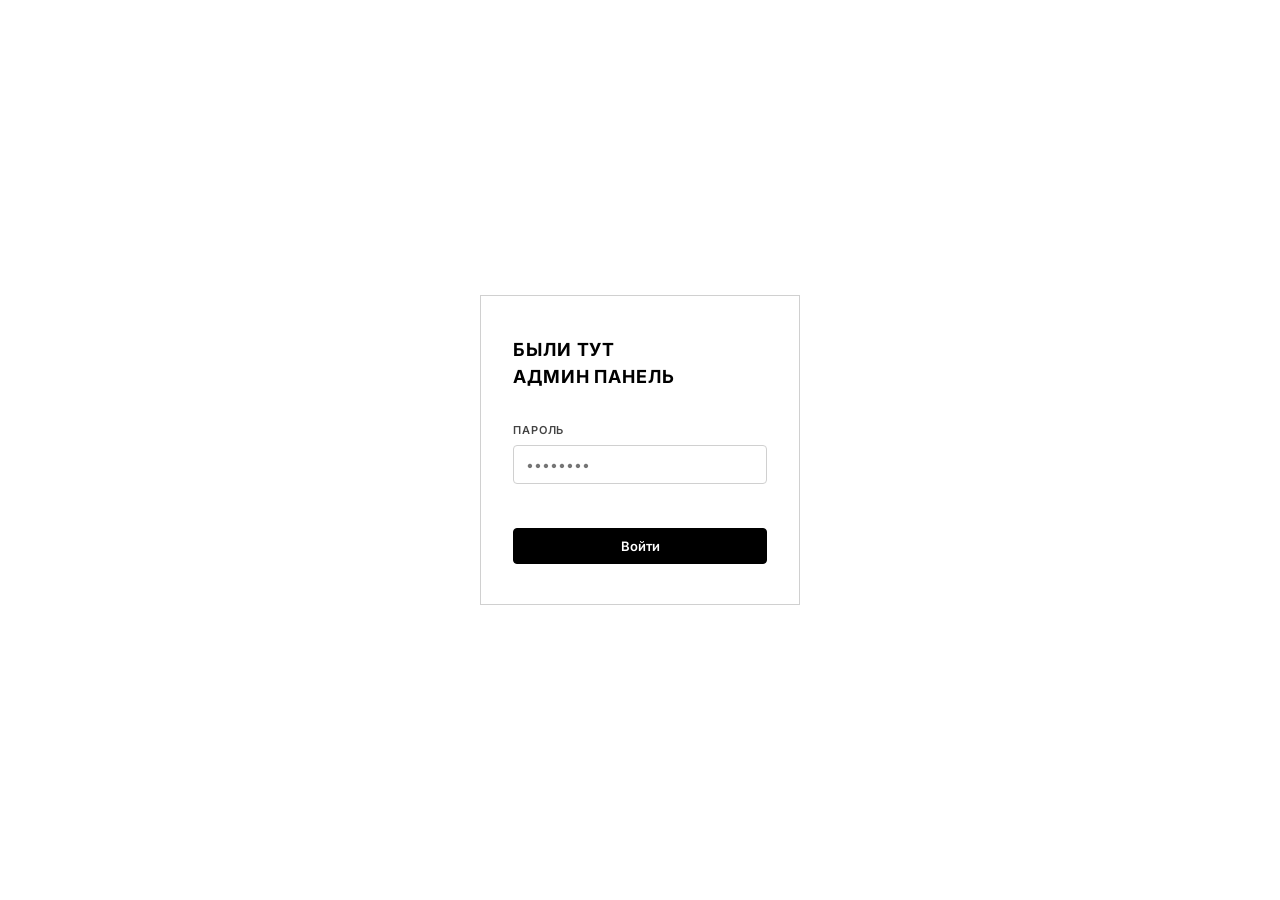
==== admin.html @ 6117953b "Add files via upload" ====
<!DOCTYPE html>
<html lang="ru">
<head>
  <meta charset="UTF-8" />
  <meta name="viewport" content="width=device-width, initial-scale=1.0" />
  <title>Админ — Были Тут</title>
  <meta name="robots" content="noindex, nofollow" />
  <link rel="icon" type="image/svg+xml" href="images/logo.svg" />
  <link rel="stylesheet" href="admin.css" />
  <link href="https://fonts.googleapis.com/css2?family=Inter:wght@400;600;700&display=swap" rel="stylesheet" />
</head>
<body>

<!-- ============ LOGIN ============ -->
<div class="login-screen" id="loginScreen">
  <div class="login-box">
    <h1>Были Тут<br>Админ панель</h1>
    <label for="pwdInput">Пароль</label>
    <input type="password" id="pwdInput" placeholder="••••••••" autocomplete="current-password" />
    <div class="login-error" id="loginError"></div>
    <button class="btn btn--full" onclick="doLogin()">Войти</button>
  </div>
</div>

<!-- ============ ADMIN APP ============ -->
<div class="admin-wrap" id="adminApp" style="display:none">

  <!-- SIDEBAR -->
  <aside class="sidebar" id="sidebar">
    <div class="sidebar__logo">
      <div class="sidebar__logo-title">Были Тут</div>
      <div class="sidebar__logo-sub">Панель управления</div>
    </div>
    <nav class="sidebar__nav">
      <div class="sidebar__item sidebar__item--active" data-section="dishes" onclick="showSection('dishes', this)">
        <span class="ico">🍽</span> Блюда
      </div>
      <div class="sidebar__item" data-section="categories" onclick="showSection('categories', this)">
        <span class="ico">📂</span> Категории
      </div>
      <div class="sidebar__item" data-section="extras" onclick="showSection('extras', this)">
        <span class="ico">➕</span> Добавки
      </div>
    </nav>
    <div class="sidebar__bottom">
      <a href="menu.html" target="_blank" class="btn btn--ghost btn--sm" style="width:100%;justify-content:center;margin-top:0">
        ↗ Открыть меню
      </a>
      <button class="btn btn--ghost btn--sm" style="width:100%;justify-content:center;margin-top:8px" onclick="doLogout()">
        Выйти
      </button>
    </div>
  </aside>

  <!-- MAIN -->
  <main class="main">

    <!-- ===== DISHES SECTION ===== -->
    <div class="section section--active" id="section-dishes">
      <div class="topbar">
        <div class="topbar__title">Блюда</div>
        <button class="btn" onclick="openAddDish()">+ Добавить блюдо</button>
      </div>

      <div class="filter-bar">
        <input type="text" id="dishSearch" placeholder="Поиск по названию…" oninput="renderDishesTable()" />
        <select id="dishCatFilter" onchange="renderDishesTable()">
          <option value="">Все категории</option>
        </select>
      </div>

      <div class="dishes-table-wrap">
        <table class="dishes-table">
          <thead>
            <tr>
              <th>Фото</th>
              <th>Название</th>
              <th>Категория</th>
              <th>Цена от</th>
              <th></th>
            </tr>
          </thead>
          <tbody id="dishesTableBody"></tbody>
        </table>
      </div>
    </div>

    <!-- ===== CATEGORIES SECTION ===== -->
    <div class="section" id="section-categories">
      <div class="topbar">
        <div class="topbar__title">Категории</div>
      </div>

      <div class="add-form">
        <div class="add-form__title">Новая категория</div>
        <div class="form-grid">
          <div class="field">
            <label>Название (отображаемое)</label>
            <input type="text" id="newCatTitle" placeholder="Например: ПИЦЦА" />
          </div>
          <div class="field">
            <label>ID (латиница, без пробелов)</label>
            <input type="text" id="newCatId" placeholder="Например: pizza" />
          </div>
        </div>
        <div class="form-actions">
          <button class="btn" onclick="addCategory()">Добавить категорию</button>
        </div>
      </div>

      <div class="section-hdr">
        <span class="section-hdr__title">Все категории</span>
        <span style="font-size:12px;color:#888">Перетащите для изменения порядка</span>
      </div>
      <div class="categories-list" id="categoriesList"></div>
    </div>

    <!-- ===== EXTRAS SECTION ===== -->
    <div class="section" id="section-extras">
      <div class="topbar">
        <div class="topbar__title">Добавки по умолчанию</div>
      </div>
      <div class="add-form" style="margin-bottom:20px">
        <div class="add-form__title">Добавить добавку</div>
        <div class="form-grid">
          <div class="field">
            <label>Название</label>
            <input type="text" id="newExtraName" placeholder="Например: Сыр" />
          </div>
          <div class="field">
            <label>Цена (₽)</label>
            <input type="number" id="newExtraPrice" placeholder="40" min="0" />
          </div>
        </div>
        <div class="form-actions">
          <button class="btn" onclick="addExtra()">Добавить</button>
        </div>
      </div>

      <div class="dishes-table-wrap">
        <table class="dishes-table">
          <thead>
            <tr>
              <th>Название</th>
              <th>Цена</th>
              <th></th>
            </tr>
          </thead>
          <tbody id="extrasTableBody"></tbody>
        </table>
      </div>
    </div>

  </main>
</div>

<!-- ===== EDIT DISH MODAL ===== -->
<div class="edit-overlay" id="editOverlay">
  <div class="edit-modal">
    <div class="edit-modal__header">
      <div class="edit-modal__title" id="editModalTitle">Редактировать блюдо</div>
      <button class="edit-modal__close" onclick="closeEditModal()">✕</button>
    </div>

    <input type="hidden" id="editCatId" />
    <input type="hidden" id="editDishIdx" />

    <div class="form-grid form-grid--full" style="margin-bottom:14px">
      <div class="field">
        <label>Название блюда</label>
        <input type="text" id="editName" placeholder="Название" />
      </div>
    </div>

    <div class="form-grid form-grid--full" style="margin-bottom:14px">
      <div class="field">
        <label>Описание</label>
        <textarea id="editDesc" placeholder="Состав / описание блюда"></textarea>
      </div>
    </div>

    <div class="form-grid form-grid--full" style="margin-bottom:6px">
      <div class="field">
        <label>URL фото</label>
        <input type="text" id="editImg" placeholder="https://…" oninput="previewImg()" />
        <div class="img-preview-wrap">
          <div class="img-preview-placeholder" id="imgPreviewPlaceholder">🖼</div>
          <img class="img-preview" id="imgPreview" src="" alt="" style="display:none" />
          <span style="font-size:12px;color:#888;max-width:300px">Вставьте ссылку на изображение. Можно использовать прямые URL из интернета.</span>
        </div>
      </div>
    </div>

    <div class="field" style="margin-bottom:14px">
      <label>Категория</label>
      <select id="editCatSelect"></select>
    </div>

    <!-- SIZES -->
    <div class="section-hdr" style="margin-top:16px">
      <span class="section-hdr__title">Размеры / варианты</span>
      <button class="btn btn--ghost btn--sm" onclick="addSizeRow()">+ Добавить</button>
    </div>
    <div class="sizes-editor" id="sizesEditor"></div>

    <!-- EXTRAS -->
    <div class="section-hdr" style="margin-top:16px">
      <span class="section-hdr__title">Добавки</span>
      <button class="btn btn--ghost btn--sm" onclick="addExtraRow()">+ Добавить</button>
    </div>
    <div class="extras-editor" id="extrasEditor"></div>

    <div style="display:flex;gap:10px;margin-top:24px;justify-content:flex-end">
      <button class="btn btn--ghost" onclick="closeEditModal()">Отмена</button>
      <button class="btn" onclick="saveDish()">Сохранить</button>
    </div>
  </div>
</div>

<!-- ===== TOAST ===== -->
<div class="toast" id="toast"></div>

<script>
// =====================================================================
// PASSWORD
// =====================================================================
const ADMIN_PASSWORD = 'bulitut2024';

function doLogin() {
  const val = document.getElementById('pwdInput').value;
  if (val === ADMIN_PASSWORD) {
    sessionStorage.setItem('admin_auth', '1');
    document.getElementById('loginScreen').style.display = 'none';
    document.getElementById('adminApp').style.display = 'flex';
    initApp();
  } else {
    document.getElementById('loginError').textContent = 'Неверный пароль';
  }
}

function doLogout() {
  sessionStorage.removeItem('admin_auth');
  location.reload();
}

document.getElementById('pwdInput').addEventListener('keydown', e => { if (e.key === 'Enter') doLogin(); });

if (sessionStorage.getItem('admin_auth') === '1') {
  document.getElementById('loginScreen').style.display = 'none';
  document.getElementById('adminApp').style.display = 'flex';
  window.addEventListener('DOMContentLoaded', initApp);
}

// =====================================================================
// DEFAULT DATA (mirrors menu.html)
// =====================================================================
const DEFAULT_EXTRAS = [
  { name: 'Халапеньо', price: 40 },
  { name: 'Ананас', price: 30 },
  { name: 'Сыр', price: 40 },
  { name: 'Кетчуп', price: 30 },
];

const DEFAULT_MENU = [
  {
    id: 'shawarma', title: 'ШАУРМА',
    dishes: [
      { name: 'Шаурма классическая', desc: 'Лаваш, курица на гриле, помидор, огурец, капуста, соус фирменный', img: 'https://scdn.chibbis.ru/live/products/6652fc90200158997948f268ae451c4c.jpeg', sizes: [{ label: 'Маленькая', weight: '300 г', price: 250 }, { label: 'Большая', weight: '450 г', price: 350 }], extras: [{ name: 'Халапеньо', price: 40 }, { name: 'Ананас', price: 30 }, { name: 'Сыр', price: 40 }, { name: 'Кетчуп', price: 30 }] },
      { name: 'Шаурма премиум', desc: 'Лаваш, курица на гриле, помидор, огурец, капуста, соус фирменный', img: 'https://scdn.chibbis.ru/live/products/dc4d22c814ae5d5d6c7549d0aafd8361.jpeg', sizes: [{ label: 'Маленькая', weight: '300 г', price: 280 }, { label: 'Большая', weight: '450 г', price: 380 }], extras: [{ name: 'Халапеньо', price: 40 }, { name: 'Ананас', price: 30 }, { name: 'Сыр', price: 40 }, { name: 'Кетчуп', price: 30 }] },
      { name: 'Шаурма с говядиной', desc: 'Лаваш, курица на гриле, помидор, огурец, капуста, соус фирменный', img: 'https://scdn.chibbis.ru/live/products/7bc7b233bffcbd974f9d01c107401c81.jpeg', sizes: [{ label: 'Маленькая', weight: '300 г', price: 270 }, { label: 'Большая', weight: '450 г', price: 370 }], extras: [{ name: 'Халапеньо', price: 40 }, { name: 'Ананас', price: 30 }, { name: 'Сыр', price: 40 }, { name: 'Кетчуп', price: 30 }] },
    ]
  },
  {
    id: 'burrito', title: 'БУРРИТО',
    dishes: [
      { name: 'Буррито с курицей', desc: 'Лепешка пшеничная, сыр, помидор, лист салата, наггетсы, соус фирменный', img: 'https://scdn.chibbis.ru/live/products/ae2b91588781bffca4c8f9ffd2fbae34.jpeg', sizes: [{ label: 'Маленькая', weight: '250 г', price: 320 }, { label: 'Большая', weight: '350 г', price: 420 }], extras: [{ name: 'Халапеньо', price: 40 }, { name: 'Ананас', price: 30 }, { name: 'Сыр', price: 40 }, { name: 'Кетчуп', price: 30 }] },
      { name: 'Буррито с говядиной', desc: 'Лепешка пшеничная, сыр, помидор, лист салата, котлета говяжья, соус фирменный', img: 'https://scdn.chibbis.ru/live/products/5c0df9bed5789366dab9067ba39f7795.jpeg', sizes: [{ label: 'Маленькая', weight: '250 г', price: 320 }, { label: 'Большая', weight: '350 г', price: 420 }], extras: [{ name: 'Халапеньо', price: 40 }, { name: 'Ананас', price: 30 }, { name: 'Сыр', price: 40 }, { name: 'Кетчуп', price: 30 }] },
      { name: 'Буррито сырная с курицей', desc: 'Лепешка пшеничная, сыр, помидор, лист салата, наггетсы, соус фирменный', img: 'https://scdn.chibbis.ru/live/products/ae2b91588781bffca4c8f9ffd2fbae34.jpeg', sizes: [{ label: 'Стандарт', weight: '300 г', price: 340 }], extras: [{ name: 'Халапеньо', price: 40 }, { name: 'Ананас', price: 30 }, { name: 'Сыр', price: 40 }, { name: 'Кетчуп', price: 30 }] },
      { name: 'Буррито сырная с говядиной', desc: 'Лепешка пшеничная, сыр, помидор, лист салата, котлета говяжья, соус фирменный', img: 'https://scdn.chibbis.ru/live/products/5c0df9bed5789366dab9067ba39f7795.jpeg', sizes: [{ label: 'Стандарт', weight: '300 г', price: 340 }], extras: [{ name: 'Халапеньо', price: 40 }, { name: 'Ананас', price: 30 }, { name: 'Сыр', price: 40 }, { name: 'Кетчуп', price: 30 }] },
      { name: 'Буррито с ананасом', desc: 'Лепешка пшеничная, сыр, помидор, лист салата, наггетсы, соус фирменный', img: 'https://scdn.chibbis.ru/live/products/eb608ba53ce6cd9258bc0aa42e55030e.jpeg', sizes: [{ label: 'Стандарт', weight: '250 г', price: 320 }], extras: [{ name: 'Халапеньо', price: 40 }, { name: 'Ананас', price: 30 }, { name: 'Сыр', price: 40 }, { name: 'Кетчуп', price: 30 }] },
    ]
  },
  {
    id: 'burgers', title: 'БУРГЕРЫ',
    dishes: [
      { name: 'Гамбургер с говядиной', desc: 'Булочка, лист салата, котлета говяжья, маринованный огурец, помидор, сыр чеддер, лук фри, соус фирменный', img: 'https://scdn.chibbis.ru/live/products/c8f20b055ffe4b167bc9c0aa480bc08e.jpeg', sizes: [{ label: 'Стандарт', weight: '350 г', price: 320 }], extras: [{ name: 'Халапеньо', price: 40 }, { name: 'Ананас', price: 30 }, { name: 'Сыр', price: 40 }, { name: 'Кетчуп', price: 30 }] },
      { name: 'Гамбургер с курицей', desc: 'Булочка, лист салата, наггетсы, маринованный огурец, помидор, сыр, жареный лук, соус фирменный', img: 'https://scdn.chibbis.ru/live/products/3844ef4fee00afbcf362286ddadd8eeb.jpeg', sizes: [{ label: 'Стандарт', weight: '350 г', price: 310 }], extras: [{ name: 'Халапеньо', price: 40 }, { name: 'Ананас', price: 30 }, { name: 'Сыр', price: 40 }, { name: 'Кетчуп', price: 30 }] },
      { name: 'Гамбургер с говядиной и беконом', desc: 'Булочка, лист салата, котлета говяжья, бекон, маринованный огурец, помидор, сыр, жареный лук, соус фирменный', img: 'https://scdn.chibbis.ru/live/products/c8f20b055ffe4b167bc9c0aa480bc08e.jpeg', sizes: [{ label: 'Стандарт', weight: '350 г', price: 330 }], extras: [{ name: 'Халапеньо', price: 40 }, { name: 'Ананас', price: 30 }, { name: 'Сыр', price: 40 }, { name: 'Кетчуп', price: 30 }] },
    ]
  },
  {
    id: 'kesadiliya', title: 'КЕСАДИЛЬЯ',
    dishes: [
      { name: 'Кесадилья с курицей', desc: 'Лепешка сырная, сыр, помидор, курица на гриле, соус фирменный', img: 'https://scdn.chibbis.ru/live/products/9c40386a463a9d2fd403864ff2dfe848.jpeg', sizes: [{ label: 'Стандарт', weight: '300 г', price: 350 }], extras: [{ name: 'Халапеньо', price: 40 }, { name: 'Ананас', price: 30 }, { name: 'Сыр', price: 40 }, { name: 'Кетчуп', price: 30 }] },
      { name: 'Кесадилья с говядиной', desc: 'Лепешка сырная, сыр, помидор, говядина, соус фирменный', img: 'https://scdn.chibbis.ru/live/products/1d6ba796e4ebadb2f4aa55ac02583163.jpeg', sizes: [{ label: 'Стандарт', weight: '300 г', price: 350 }], extras: [{ name: 'Халапеньо', price: 40 }, { name: 'Ананас', price: 30 }, { name: 'Сыр', price: 40 }, { name: 'Кетчуп', price: 30 }] },
      { name: 'Кесадилья сырная', desc: 'Лепешка сырная, сыр, помидор, соус фирменный', img: 'https://scdn.chibbis.ru/live/products/1d6ba796e4ebadb2f4aa55ac02583163.jpeg', sizes: [{ label: 'Стандарт', weight: '300 г', price: 300 }], extras: [{ name: 'Халапеньо', price: 40 }, { name: 'Ананас', price: 30 }, { name: 'Сыр', price: 40 }, { name: 'Кетчуп', price: 30 }] },
    ]
  },
  {
    id: 'snacks', title: 'ЗАКУСКИ',
    dishes: [
      { name: 'Наггетсы', desc: 'Куриное филе темпура, сухари, соус фирменный', img: 'https://scdn.chibbis.ru/live/products/86fba8380ae6ff0593bd6f4945de151c.jpeg', sizes: [{ label: 'Стандарт', weight: '150 г', price: 250 }], extras: [{ name: 'Сырный соус', price: 30 }, { name: 'Кетчуп', price: 30 }, { name: 'Чесночный соус', price: 30 }] },
      { name: 'ПутИн с курицей', desc: 'Курица на гриле, картофель фри, сыр, соус фирменный', img: 'https://scdn.chibbis.ru/live/products/13fa6fe22632cbcae45cbbd11815d0f5.jpeg', sizes: [{ label: 'Стандарт', weight: '350 г', price: 290 }], extras: [{ name: 'Сырный соус', price: 30 }, { name: 'Кетчуп', price: 30 }, { name: 'Чесночный соус', price: 30 }] },
      { name: 'ПутИн с беконом', desc: 'Бекон, картофель фри, сыр, соус фирменный', img: 'https://scdn.chibbis.ru/live/products/2fa3f66f73d1575b68199aa381e03b1f.jpeg', sizes: [{ label: 'Стандарт', weight: '300 г', price: 290 }], extras: [{ name: 'Сырный соус', price: 30 }, { name: 'Кетчуп', price: 30 }, { name: 'Чесночный соус', price: 30 }] },
      { name: 'Крылья Баффало + соус тар-тар', desc: '', img: 'https://scdn.chibbis.ru/live/products/073e91cf0fec39fb58b22b70aba3fc64.jpeg', sizes: [{ label: 'Стандарт', weight: '250 г', price: 340 }], extras: [{ name: 'Сырный соус', price: 30 }, { name: 'Кетчуп', price: 30 }] },
      { name: 'Креветки темпура', desc: '', img: 'https://scdn.chibbis.ru/live/products/96cd957d067231466a02fc3b6c1ce0c1.jpeg', sizes: [{ label: 'Стандарт', weight: '300 г', price: 390 }], extras: [{ name: 'Сырный соус', price: 30 }, { name: 'Кетчуп', price: 30 }] },
      { name: 'Сырные палочки', desc: 'Подаются с чесночным соусом', img: 'https://scdn.chibbis.ru/live/products/fb50c38b66756ddd8fb40ea96e7789de.jpeg', sizes: [{ label: 'Стандарт', weight: '150 г', price: 290 }], extras: [{ name: 'Сырный соус', price: 30 }, { name: 'Кетчуп', price: 30 }] },
      { name: 'Картофель фри', desc: '', img: 'https://scdn.chibbis.ru/live/products/e5661539902188691bd5f2638e81b342.jpeg', sizes: [{ label: 'Маленькая', weight: '120 г', price: 150 }, { label: 'Большая', weight: '170 г', price: 200 }], extras: [{ name: 'Сырный соус', price: 30 }, { name: 'Кетчуп', price: 30 }, { name: 'Чесночный соус', price: 30 }] },
    ]
  },
  {
    id: 'salads', title: 'САЛАТЫ',
    dishes: [
      { name: 'Салат Цезарь с курицей', desc: 'Курица на гриле, лист салата, огурец, помидор, сыр, сухари, соус фирменный', img: 'https://scdn.chibbis.ru/live/products/9a1ca2264c3b3e4c7a57cb7953705413.jpeg', sizes: [{ label: 'Стандарт', weight: '250 г', price: 200 }], extras: [] },
      { name: 'Салат Цезарь с креветками', desc: 'Креветки темпура, лист салата, огурец, помидор, сыр, сухари, соус фирменный', img: 'https://scdn.chibbis.ru/live/products/338ff89b36a478516b6f8a0602a54d25.jpeg', sizes: [{ label: 'Стандарт', weight: '250 г', price: 250 }], extras: [] },
    ]
  },
  {
    id: 'drinks', title: 'НАПИТКИ',
    dishes: [
      { name: 'Молочный коктейль', desc: '', img: 'https://scdn.chibbis.ru/live/products/62b961aeff9e78e60bc10c4e997c43c7.jpeg', sizes: [{ label: 'Банан', weight: '350 мл', price: 220 }, { label: 'Малина', weight: '350 мл', price: 220 }, { label: 'Шоколад', weight: '350 мл', price: 220 }, { label: 'Бабл гам', weight: '350 мл', price: 220 }], extras: [] },
      { name: 'Лимонад', desc: '', img: 'https://scdn.chibbis.ru/live/products/b9aa802634aebc6d42968ddc62a33169.jpeg', sizes: [{ label: 'Малина', weight: '350 мл', price: 160 }, { label: 'Мохито', weight: '350 мл', price: 160 }, { label: 'Ежевика', weight: '350 мл', price: 160 }, { label: 'Арбуз', weight: '350 мл', price: 160 }, { label: 'Тархун', weight: '350 мл', price: 160 }], extras: [{ name: 'Ананас', price: 50 }] },
      { name: 'Чай', desc: '', img: 'images/webp/tea.webp', sizes: [{ label: 'Чёрный', weight: '300 мл', price: 50 }, { label: 'Зелёный', weight: '300 мл', price: 50 }], extras: [] },
      { name: 'Тёплое молоко', desc: '', img: 'images/webp/milk.webp', sizes: [{ label: 'Стандарт', weight: '200 мл', price: 80 }], extras: [] },
      { name: 'Фреш апельсиновый', desc: '', img: 'https://scdn.chibbis.ru/live/products/5cfeb83b8b90b59d7e14fac7d0ea53f4.jpeg', sizes: [{ label: 'Стандарт', weight: '300 мл', price: 250 }], extras: [] },
      { name: 'Кофе', desc: '', img: 'https://scdn.chibbis.ru/live/products/ac8c5173bd63e856b50b17282699414a.jpeg', sizes: [{ label: 'Эспрессо', weight: '100 мл', price: 100 }, { label: 'Американо', weight: '200 мл', price: 120 }, { label: 'Капучино', weight: '250 мл', price: 145 }, { label: 'Латте', weight: '350 мл', price: 165 }, { label: 'Двойной капучино', weight: '350 мл', price: 175 }, { label: 'Флэт уайт', weight: '150 мл', price: 145 }], extras: [{ name: 'Сироп в кофе', price: 30 }] },
    ]
  },
  {
    id: 'beer', title: 'ПИВНАЯ ЗАКУСКА',
    dishes: [
      { name: 'Пивная тарелка MAX', desc: 'Кольца кальмара, Гренки чесночные, Креветки темпура, Сырные палочки, Картофель фри, Соус чесночный, Соус Тар-Тар, Соус цезарь', img: 'https://scdn.chibbis.ru/live/products/c20d83097f65f2dd616b6ea8f8ed5d47.jpeg', sizes: [{ label: 'MAX', weight: '600 г', price: 990 }], extras: [{ name: 'Сырный соус', price: 30 }, { name: 'Кетчуп', price: 30 }, { name: 'Чесночный соус', price: 30 }] },
      { name: 'Пивная закуска MINI', desc: 'Наггетсы, Картофель фри, Гренки, Крылышки баффало, Соус чесночный, Кетчуп', img: 'https://scdn.chibbis.ru/live/products/37fa87ee2873e5a54a41d6e1a6a1f6a6.jpeg', sizes: [{ label: 'MINI', weight: '500 г', price: 690 }], extras: [{ name: 'Сырный соус', price: 30 }, { name: 'Кетчуп', price: 30 }, { name: 'Чесночный соус', price: 30 }] },
    ]
  },
];

// =====================================================================
// STATE
// =====================================================================
let MENU = [];
let GLOBAL_EXTRAS = [];

function loadData() {
  const savedMenu = localStorage.getItem('admin_menu');
  const savedExtras = localStorage.getItem('admin_extras');
  MENU = savedMenu ? JSON.parse(savedMenu) : JSON.parse(JSON.stringify(DEFAULT_MENU));
  GLOBAL_EXTRAS = savedExtras ? JSON.parse(savedExtras) : JSON.parse(JSON.stringify(DEFAULT_EXTRAS));
}

function saveData() {
  localStorage.setItem('admin_menu', JSON.stringify(MENU));
  localStorage.setItem('admin_extras', JSON.stringify(GLOBAL_EXTRAS));
}

// =====================================================================
// INIT
// =====================================================================
function initApp() {
  loadData();
  renderCategoryFilter();
  renderDishesTable();
  renderCategoriesList();
  renderExtrasTable();
}

// =====================================================================
// SECTION NAVIGATION
// =====================================================================
function showSection(name, el) {
  document.querySelectorAll('.section').forEach(s => s.classList.remove('section--active'));
  document.querySelectorAll('.sidebar__item').forEach(i => i.classList.remove('sidebar__item--active'));
  document.getElementById('section-' + name).classList.add('section--active');
  el.classList.add('sidebar__item--active');
}

// =====================================================================
// DISHES TABLE
// =====================================================================
function renderCategoryFilter() {
  const sel = document.getElementById('dishCatFilter');
  const editSel = document.getElementById('editCatSelect');
  sel.innerHTML = '<option value="">Все категории</option>' +
    MENU.map(c => `<option value="${c.id}">${c.title}</option>`).join('');
  editSel.innerHTML = MENU.map(c => `<option value="${c.id}">${c.title}</option>`).join('');
}

function renderDishesTable() {
  const search = document.getElementById('dishSearch').value.toLowerCase();
  const catFilter = document.getElementById('dishCatFilter').value;
  const tbody = document.getElementById('dishesTableBody');
  let rows = '';
  let total = 0;

  MENU.forEach(cat => {
    if (catFilter && cat.id !== catFilter) return;
    cat.dishes.forEach((dish, idx) => {
      if (search && !dish.name.toLowerCase().includes(search)) return;
      const minPrice = Math.min(...dish.sizes.map(s => s.price));
      const maxPrice = Math.max(...dish.sizes.map(s => s.price));
      const priceStr = minPrice < maxPrice ? `от ${minPrice} ₽` : `${minPrice} ₽`;
      rows += `
        <tr>
          <td>
            ${dish.img
              ? `<img class="dish-thumb" src="${dish.img}" alt="" onerror="this.style.display='none'" />`
              : `<div class="dish-thumb-placeholder">🍽</div>`}
          </td>
          <td class="dish-name-cell">${dish.name}</td>
          <td><span class="dish-cat-badge">${cat.title}</span></td>
          <td class="dish-price-cell">${priceStr}</td>
          <td style="text-align:right;white-space:nowrap">
            <button class="btn btn--ghost btn--sm" onclick="openEditDish('${cat.id}', ${idx})">Изменить</button>
            <button class="btn btn--danger btn--sm" style="margin-left:4px" onclick="deleteDish('${cat.id}', ${idx})">Удалить</button>
          </td>
        </tr>`;
      total++;
    });
  });

  if (total === 0) {
    rows = `<tr><td colspan="5"><div class="empty-state">Блюда не найдены</div></td></tr>`;
  }
  tbody.innerHTML = rows;
}

// =====================================================================
// CATEGORIES LIST
// =====================================================================
function renderCategoriesList() {
  const list = document.getElementById('categoriesList');
  if (MENU.length === 0) {
    list.innerHTML = '<div class="empty-state">Нет категорий</div>';
    return;
  }
  list.innerHTML = MENU.map((cat, idx) => `
    <div class="cat-row" draggable="true" data-idx="${idx}"
         ondragstart="dragStart(event,${idx})" ondragover="dragOver(event,${idx})" ondrop="dropCat(event,${idx})" ondragleave="dragLeave(event)">
      <span class="cat-row__drag">⠿</span>
      <span class="cat-row__name">${cat.title}</span>
      <span class="cat-row__id">${cat.id}</span>
      <div class="cat-row__actions">
        <button class="btn btn--ghost btn--sm" onclick="openEditCategory(${idx})">Изм.</button>
        <button class="btn btn--danger btn--sm" onclick="deleteCategory(${idx})">Удалить</button>
      </div>
    </div>
  `).join('');
}

// ---- Drag-and-drop for categories ----
let dragIdx = null;

function dragStart(e, idx) {
  dragIdx = idx;
  e.currentTarget.classList.add('dragging');
  e.dataTransfer.effectAllowed = 'move';
}

function dragOver(e, idx) {
  e.preventDefault();
  e.dataTransfer.dropEffect = 'move';
  document.querySelectorAll('.cat-row').forEach(r => r.classList.remove('drag-over'));
  e.currentTarget.classList.add('drag-over');
}

function dragLeave(e) {
  e.currentTarget.classList.remove('drag-over');
}

function dropCat(e, targetIdx) {
  e.preventDefault();
  if (dragIdx === null || dragIdx === targetIdx) { dragIdx = null; return; }
  const moved = MENU.splice(dragIdx, 1)[0];
  MENU.splice(targetIdx, 0, moved);
  dragIdx = null;
  saveData();
  renderCategoriesList();
  renderCategoryFilter();
  renderDishesTable();
  showToast('Порядок сохранён');
}

function addCategory() {
  const title = document.getElementById('newCatTitle').value.trim();
  const id = document.getElementById('newCatId').value.trim().toLowerCase().replace(/\s+/g, '_');
  if (!title || !id) { showToast('Заполните название и ID'); return; }
  if (MENU.find(c => c.id === id)) { showToast('Категория с таким ID уже существует'); return; }
  MENU.push({ id, title, dishes: [] });
  document.getElementById('newCatTitle').value = '';
  document.getElementById('newCatId').value = '';
  saveData();
  renderCategoriesList();
  renderCategoryFilter();
  showToast('Категория добавлена');
}

function deleteCategory(idx) {
  if (!confirm(`Удалить категорию «${MENU[idx].title}» и все её блюда?`)) return;
  MENU.splice(idx, 1);
  saveData();
  renderCategoriesList();
  renderCategoryFilter();
  renderDishesTable();
  showToast('Категория удалена');
}

function openEditCategory(idx) {
  const cat = MENU[idx];
  const newTitle = prompt('Новое название категории:', cat.title);
  if (newTitle === null) return;
  const newId = prompt('Новый ID (латиница):', cat.id);
  if (newId === null) return;
  const trimId = newId.trim().toLowerCase().replace(/\s+/g, '_');
  const trimTitle = newTitle.trim();
  if (!trimTitle || !trimId) { showToast('Поля не могут быть пустыми'); return; }
  MENU[idx].title = trimTitle;
  MENU[idx].id = trimId;
  saveData();
  renderCategoriesList();
  renderCategoryFilter();
  renderDishesTable();
  showToast('Категория обновлена');
}

// =====================================================================
// EXTRAS (global)
// =====================================================================
function renderExtrasTable() {
  const tbody = document.getElementById('extrasTableBody');
  if (GLOBAL_EXTRAS.length === 0) {
    tbody.innerHTML = `<tr><td colspan="3"><div class="empty-state">Нет добавок</div></td></tr>`;
    return;
  }
  tbody.innerHTML = GLOBAL_EXTRAS.map((e, i) => `
    <tr>
      <td>${e.name}</td>
      <td>${e.price} ₽</td>
      <td style="text-align:right">
        <button class="btn btn--danger btn--sm" onclick="deleteExtra(${i})">Удалить</button>
      </td>
    </tr>
  `).join('');
}

function addExtra() {
  const name = document.getElementById('newExtraName').value.trim();
  const price = parseInt(document.getElementById('newExtraPrice').value);
  if (!name || isNaN(price)) { showToast('Заполните название и цену'); return; }
  GLOBAL_EXTRAS.push({ name, price });
  document.getElementById('newExtraName').value = '';
  document.getElementById('newExtraPrice').value = '';
  saveData();
  renderExtrasTable();
  showToast('Добавка добавлена');
}

function deleteExtra(idx) {
  GLOBAL_EXTRAS.splice(idx, 1);
  saveData();
  renderExtrasTable();
  showToast('Удалено');
}

// =====================================================================
// EDIT DISH MODAL
// =====================================================================
let editMode = 'edit'; // 'edit' | 'add'
let editCatIdVal = '';
let editDishIdxVal = -1;

// temp sizes/extras while editing
let tmpSizes = [];
let tmpExtras = [];

function openEditDish(catId, dishIdx) {
  editMode = 'edit';
  editCatIdVal = catId;
  editDishIdxVal = dishIdx;
  const cat = MENU.find(c => c.id === catId);
  const dish = cat.dishes[dishIdx];

  document.getElementById('editModalTitle').textContent = 'Редактировать блюдо';
  document.getElementById('editName').value = dish.name;
  document.getElementById('editDesc').value = dish.desc || '';
  document.getElementById('editImg').value = dish.img || '';
  document.getElementById('editCatSelect').value = catId;

  tmpSizes = JSON.parse(JSON.stringify(dish.sizes));
  tmpExtras = JSON.parse(JSON.stringify(dish.extras));

  renderSizesEditor();
  renderExtrasEditor();
  previewImg();

  document.getElementById('editOverlay').classList.add('edit-overlay--open');
}

function openAddDish() {
  if (MENU.length === 0) { showToast('Сначала создайте категорию'); return; }
  editMode = 'add';
  editCatIdVal = MENU[0].id;
  editDishIdxVal = -1;

  document.getElementById('editModalTitle').textContent = 'Добавить блюдо';
  document.getElementById('editName').value = '';
  document.getElementById('editDesc').value = '';
  document.getElementById('editImg').value = '';
  document.getElementById('editCatSelect').value = MENU[0].id;
  document.getElementById('imgPreview').style.display = 'none';
  document.getElementById('imgPreviewPlaceholder').style.display = 'flex';

  tmpSizes = [{ label: 'Стандарт', weight: '300 г', price: 300 }];
  tmpExtras = [];

  renderSizesEditor();
  renderExtrasEditor();

  document.getElementById('editOverlay').classList.add('edit-overlay--open');
}

function closeEditModal() {
  document.getElementById('editOverlay').classList.remove('edit-overlay--open');
}

function saveDish() {
  const name = document.getElementById('editName').value.trim();
  if (!name) { showToast('Введите название блюда'); return; }
  if (tmpSizes.length === 0) { showToast('Добавьте хотя бы один размер/вариант'); return; }

  // collect sizes from DOM
  const sizeRows = document.querySelectorAll('.size-row');
  tmpSizes = [];
  sizeRows.forEach(row => {
    const label = row.querySelector('.size-label').value.trim();
    const weight = row.querySelector('.size-weight').value.trim();
    const price = parseInt(row.querySelector('.size-price').value);
    if (label && !isNaN(price)) tmpSizes.push({ label, weight, price });
  });

  const extraRows = document.querySelectorAll('.extra-row');
  tmpExtras = [];
  extraRows.forEach(row => {
    const n = row.querySelector('.extra-name').value.trim();
    const p = parseInt(row.querySelector('.extra-price').value);
    if (n && !isNaN(p)) tmpExtras.push({ name: n, price: p });
  });

  const dish = {
    name,
    desc: document.getElementById('editDesc').value.trim(),
    img: document.getElementById('editImg').value.trim(),
    sizes: tmpSizes,
    extras: tmpExtras,
  };

  const newCatId = document.getElementById('editCatSelect').value;

  if (editMode === 'edit') {
    // if category changed, move dish
    if (newCatId !== editCatIdVal) {
      const oldCat = MENU.find(c => c.id === editCatIdVal);
      oldCat.dishes.splice(editDishIdxVal, 1);
      const newCat = MENU.find(c => c.id === newCatId);
      newCat.dishes.push(dish);
    } else {
      const cat = MENU.find(c => c.id === editCatIdVal);
      cat.dishes[editDishIdxVal] = dish;
    }
  } else {
    const cat = MENU.find(c => c.id === newCatId);
    cat.dishes.push(dish);
  }

  saveData();
  renderDishesTable();
  renderCategoryFilter();
  closeEditModal();
  showToast(editMode === 'edit' ? 'Блюдо сохранено' : 'Блюдо добавлено');
}

function deleteDish(catId, dishIdx) {
  const cat = MENU.find(c => c.id === catId);
  if (!confirm(`Удалить «${cat.dishes[dishIdx].name}»?`)) return;
  cat.dishes.splice(dishIdx, 1);
  saveData();
  renderDishesTable();
  showToast('Блюдо удалено');
}

// ---- SIZE ROWS ----
function renderSizesEditor() {
  const editor = document.getElementById('sizesEditor');
  editor.innerHTML = tmpSizes.map((s, i) => `
    <div class="sizes-editor__row size-row" data-idx="${i}">
      <div class="field">
        ${i === 0 ? '<label>Название варианта</label>' : ''}
        <input class="size-label" type="text" value="${s.label}" placeholder="Стандарт" />
      </div>
      <div class="field">
        ${i === 0 ? '<label>Вес / объём</label>' : ''}
        <input class="size-weight" type="text" value="${s.weight}" placeholder="300 г" />
      </div>
      <div class="field">
        ${i === 0 ? '<label>Цена ₽</label>' : ''}
        <input class="size-price" type="number" value="${s.price}" placeholder="300" min="0" />
      </div>
      <div class="field" style="${i === 0 ? '' : ''}">
        ${i === 0 ? '<label>&nbsp;</label>' : ''}
        <button class="icon-btn icon-btn--danger" onclick="removeSizeRow(${i})" title="Удалить">✕</button>
      </div>
    </div>
  `).join('');
}

function addSizeRow() {
  collectSizeRows();
  tmpSizes.push({ label: '', weight: '', price: 0 });
  renderSizesEditor();
}

function removeSizeRow(idx) {
  collectSizeRows();
  tmpSizes.splice(idx, 1);
  renderSizesEditor();
}

function collectSizeRows() {
  const rows = document.querySelectorAll('.size-row');
  tmpSizes = [];
  rows.forEach(row => {
    tmpSizes.push({
      label: row.querySelector('.size-label').value,
      weight: row.querySelector('.size-weight').value,
      price: parseInt(row.querySelector('.size-price').value) || 0,
    });
  });
}

// ---- EXTRA ROWS ----
function renderExtrasEditor() {
  const editor = document.getElementById('extrasEditor');
  if (tmpExtras.length === 0) {
    editor.innerHTML = '<p style="font-size:12px;color:#888;margin-bottom:8px">Нет добавок</p>';
    return;
  }
  editor.innerHTML = tmpExtras.map((e, i) => `
    <div class="extras-editor__row extra-row" data-idx="${i}">
      <div class="field">
        ${i === 0 ? '<label>Название добавки</label>' : ''}
        <input class="extra-name" type="text" value="${e.name}" placeholder="Сыр" />
      </div>
      <div class="field">
        ${i === 0 ? '<label>Цена ₽</label>' : ''}
        <input class="extra-price" type="number" value="${e.price}" placeholder="40" min="0" />
      </div>
      <div class="field">
        ${i === 0 ? '<label>&nbsp;</label>' : ''}
        <button class="icon-btn icon-btn--danger" onclick="removeExtraRow(${i})" title="Удалить">✕</button>
      </div>
    </div>
  `).join('');
}

function addExtraRow() {
  collectExtraRows();
  tmpExtras.push({ name: '', price: 0 });
  renderExtrasEditor();
}

function removeExtraRow(idx) {
  collectExtraRows();
  tmpExtras.splice(idx, 1);
  renderExtrasEditor();
}

function collectExtraRows() {
  const rows = document.querySelectorAll('.extra-row');
  tmpExtras = [];
  rows.forEach(row => {
    tmpExtras.push({
      name: row.querySelector('.extra-name').value,
      price: parseInt(row.querySelector('.extra-price').value) || 0,
    });
  });
}

// ---- IMG PREVIEW ----
function previewImg() {
  const url = document.getElementById('editImg').value.trim();
  const img = document.getElementById('imgPreview');
  const placeholder = document.getElementById('imgPreviewPlaceholder');
  if (url) {
    img.src = url;
    img.style.display = 'block';
    placeholder.style.display = 'none';
    img.onerror = () => { img.style.display = 'none'; placeholder.style.display = 'flex'; };
  } else {
    img.style.display = 'none';
    placeholder.style.display = 'flex';
  }
}

// ---- CLOSE ON BACKDROP ----
document.getElementById('editOverlay').addEventListener('click', e => {
  if (e.target === document.getElementById('editOverlay')) closeEditModal();
});

// =====================================================================
// TOAST
// =====================================================================
function showToast(msg) {
  const t = document.getElementById('toast');
  t.textContent = msg;
  t.classList.add('toast--show');
  clearTimeout(t._timer);
  t._timer = setTimeout(() => t.classList.remove('toast--show'), 2400);
}
</script>
</body>
</html>
---- admin.css ----
/* ===========================
   ADMIN PANEL — MINIMALIST B&W
   =========================== */

*, *::before, *::after { box-sizing: border-box; margin: 0; padding: 0; }

:root {
  --black: #000;
  --white: #fff;
  --gray-100: #f5f5f5;
  --gray-200: #e8e8e8;
  --gray-300: #d0d0d0;
  --gray-500: #888;
  --gray-700: #444;
  --radius: 4px;
  --font: 'Inter', system-ui, sans-serif;
}

body {
  font-family: var(--font);
  background: var(--gray-100);
  color: var(--black);
  font-size: 14px;
  line-height: 1.5;
  min-height: 100vh;
}

/* ---- LOGIN ---- */
.login-screen {
  display: flex;
  align-items: center;
  justify-content: center;
  min-height: 100vh;
  background: var(--white);
}

.login-box {
  width: 320px;
  border: 1px solid var(--gray-300);
  padding: 40px 32px;
  background: var(--white);
}

.login-box h1 {
  font-size: 18px;
  font-weight: 700;
  letter-spacing: .05em;
  margin-bottom: 32px;
  text-transform: uppercase;
}

.login-box label {
  display: block;
  font-size: 11px;
  font-weight: 600;
  letter-spacing: .08em;
  text-transform: uppercase;
  margin-bottom: 6px;
  color: var(--gray-700);
}

.login-box input[type="password"] {
  width: 100%;
  border: 1px solid var(--gray-300);
  padding: 10px 12px;
  font-size: 14px;
  font-family: var(--font);
  outline: none;
  background: var(--white);
  color: var(--black);
  border-radius: var(--radius);
  transition: border-color .15s;
}

.login-box input[type="password"]:focus {
  border-color: var(--black);
}

.login-error {
  font-size: 12px;
  color: #c00;
  margin-top: 8px;
  min-height: 16px;
}

/* ---- BUTTONS ---- */
.btn {
  display: inline-flex;
  align-items: center;
  gap: 6px;
  padding: 9px 18px;
  font-size: 13px;
  font-weight: 600;
  font-family: var(--font);
  cursor: pointer;
  border-radius: var(--radius);
  border: 1px solid var(--black);
  background: var(--black);
  color: var(--white);
  transition: background .15s, color .15s;
  text-decoration: none;
  white-space: nowrap;
}

.btn:hover { background: var(--gray-700); border-color: var(--gray-700); }

.btn--ghost {
  background: var(--white);
  color: var(--black);
}
.btn--ghost:hover { background: var(--gray-100); }

.btn--danger {
  background: var(--white);
  color: #c00;
  border-color: #c00;
}
.btn--danger:hover { background: #fff0f0; }

.btn--sm {
  padding: 5px 12px;
  font-size: 12px;
}

.btn--full { width: 100%; justify-content: center; margin-top: 20px; }

/* ---- LAYOUT ---- */
.admin-wrap { display: flex; min-height: 100vh; }

.sidebar {
  width: 220px;
  flex-shrink: 0;
  background: var(--black);
  color: var(--white);
  display: flex;
  flex-direction: column;
  position: fixed;
  top: 0; left: 0;
  height: 100vh;
  z-index: 100;
  overflow-y: auto;
}

.sidebar__logo {
  padding: 24px 20px 20px;
  border-bottom: 1px solid #222;
}

.sidebar__logo-title {
  font-size: 13px;
  font-weight: 700;
  letter-spacing: .12em;
  text-transform: uppercase;
}

.sidebar__logo-sub {
  font-size: 10px;
  color: var(--gray-500);
  letter-spacing: .06em;
  margin-top: 2px;
}

.sidebar__nav { padding: 12px 0; flex: 1; }

.sidebar__item {
  display: flex;
  align-items: center;
  gap: 10px;
  padding: 11px 20px;
  font-size: 13px;
  color: #aaa;
  cursor: pointer;
  border-left: 3px solid transparent;
  transition: color .15s, border-color .15s, background .15s;
  user-select: none;
}

.sidebar__item:hover { color: var(--white); background: #111; }

.sidebar__item--active {
  color: var(--white);
  border-left-color: var(--white);
  background: #111;
}

.sidebar__item .ico { font-size: 15px; width: 18px; text-align: center; }

.sidebar__bottom {
  padding: 16px 20px;
  border-top: 1px solid #222;
}

.main {
  margin-left: 220px;
  flex: 1;
  padding: 32px;
  min-height: 100vh;
}

/* ---- TOPBAR ---- */
.topbar {
  display: flex;
  align-items: center;
  justify-content: space-between;
  margin-bottom: 28px;
}

.topbar__title {
  font-size: 20px;
  font-weight: 700;
  letter-spacing: .02em;
}

/* ---- SECTION ---- */
.section { display: none; }
.section--active { display: block; }

/* ---- CATEGORIES LIST ---- */
.categories-list { display: flex; flex-direction: column; gap: 4px; margin-bottom: 20px; }

.cat-row {
  display: flex;
  align-items: center;
  gap: 10px;
  padding: 12px 14px;
  background: var(--white);
  border: 1px solid var(--gray-200);
  border-radius: var(--radius);
  cursor: grab;
  transition: box-shadow .15s;
}
.cat-row:active { cursor: grabbing; }
.cat-row.dragging { opacity: .4; box-shadow: 0 4px 16px rgba(0,0,0,.15); }
.cat-row.drag-over { border-color: var(--black); }

.cat-row__drag { color: var(--gray-300); font-size: 16px; user-select: none; }
.cat-row__name { flex: 1; font-weight: 600; font-size: 14px; }
.cat-row__id { font-size: 11px; color: var(--gray-500); font-family: monospace; }
.cat-row__actions { display: flex; gap: 6px; }

/* ---- ADD CATEGORY FORM ---- */
.add-form {
  background: var(--white);
  border: 1px solid var(--gray-200);
  border-radius: var(--radius);
  padding: 20px;
  margin-bottom: 20px;
}

.add-form__title {
  font-size: 13px;
  font-weight: 700;
  letter-spacing: .06em;
  text-transform: uppercase;
  margin-bottom: 16px;
  color: var(--gray-700);
}

.form-grid {
  display: grid;
  grid-template-columns: 1fr 1fr;
  gap: 14px;
}

.form-grid--3 { grid-template-columns: 1fr 1fr 1fr; }
.form-grid--full { grid-template-columns: 1fr; }

.field { display: flex; flex-direction: column; gap: 5px; }

.field label {
  font-size: 11px;
  font-weight: 600;
  text-transform: uppercase;
  letter-spacing: .07em;
  color: var(--gray-700);
}

.field input,
.field textarea,
.field select {
  border: 1px solid var(--gray-300);
  padding: 8px 10px;
  font-size: 13px;
  font-family: var(--font);
  background: var(--white);
  color: var(--black);
  border-radius: var(--radius);
  outline: none;
  transition: border-color .15s;
  width: 100%;
}
.field input:focus,
.field textarea:focus,
.field select:focus { border-color: var(--black); }

.field textarea { resize: vertical; min-height: 72px; }

.form-actions { display: flex; gap: 8px; margin-top: 16px; }

/* ---- DISHES TABLE ---- */
.dishes-table-wrap {
  background: var(--white);
  border: 1px solid var(--gray-200);
  border-radius: var(--radius);
  overflow: hidden;
  margin-bottom: 20px;
}

.dishes-table {
  width: 100%;
  border-collapse: collapse;
  font-size: 13px;
}

.dishes-table th {
  background: var(--black);
  color: var(--white);
  font-size: 11px;
  font-weight: 600;
  letter-spacing: .07em;
  text-transform: uppercase;
  padding: 10px 14px;
  text-align: left;
}

.dishes-table td {
  padding: 10px 14px;
  border-bottom: 1px solid var(--gray-200);
  vertical-align: middle;
}

.dishes-table tr:last-child td { border-bottom: none; }
.dishes-table tr:hover td { background: var(--gray-100); }

.dish-thumb {
  width: 48px;
  height: 36px;
  object-fit: cover;
  border-radius: 2px;
  border: 1px solid var(--gray-200);
  background: var(--gray-100);
  display: block;
}

.dish-thumb-placeholder {
  width: 48px;
  height: 36px;
  background: var(--gray-200);
  border-radius: 2px;
  display: flex;
  align-items: center;
  justify-content: center;
  font-size: 18px;
}

.dish-name-cell { font-weight: 600; max-width: 180px; }
.dish-price-cell { white-space: nowrap; color: var(--gray-700); }
.dish-cat-badge {
  font-size: 11px;
  background: var(--gray-100);
  border: 1px solid var(--gray-200);
  border-radius: 2px;
  padding: 2px 7px;
  color: var(--gray-700);
}

/* ---- MODAL EDIT ---- */
.edit-overlay {
  display: none;
  position: fixed;
  inset: 0;
  background: rgba(0,0,0,.55);
  z-index: 200;
  align-items: center;
  justify-content: center;
}
.edit-overlay--open { display: flex; }

.edit-modal {
  background: var(--white);
  width: 680px;
  max-width: 95vw;
  max-height: 90vh;
  overflow-y: auto;
  border-radius: var(--radius);
  padding: 28px 28px 20px;
  position: relative;
}

.edit-modal__header {
  display: flex;
  align-items: center;
  justify-content: space-between;
  margin-bottom: 22px;
}

.edit-modal__title {
  font-size: 16px;
  font-weight: 700;
}

.edit-modal__close {
  background: none;
  border: none;
  font-size: 20px;
  cursor: pointer;
  color: var(--gray-500);
  line-height: 1;
  padding: 2px 6px;
  border-radius: var(--radius);
}
.edit-modal__close:hover { color: var(--black); background: var(--gray-100); }

/* ---- SIZES EDITOR ---- */
.sizes-editor { margin-top: 8px; }
.sizes-editor__row {
  display: grid;
  grid-template-columns: 1fr 1fr 80px 32px;
  gap: 8px;
  align-items: end;
  margin-bottom: 8px;
}
.sizes-editor__add { margin-top: 4px; }

/* ---- EXTRAS EDITOR ---- */
.extras-editor__row {
  display: grid;
  grid-template-columns: 1fr 80px 32px;
  gap: 8px;
  align-items: end;
  margin-bottom: 8px;
}

/* ---- ICON BUTTON ---- */
.icon-btn {
  width: 32px;
  height: 32px;
  display: inline-flex;
  align-items: center;
  justify-content: center;
  border: 1px solid var(--gray-300);
  background: var(--white);
  border-radius: var(--radius);
  cursor: pointer;
  font-size: 15px;
  color: var(--gray-700);
  transition: background .15s, color .15s;
  flex-shrink: 0;
}
.icon-btn:hover { background: var(--gray-100); color: var(--black); }
.icon-btn--danger:hover { background: #fff0f0; color: #c00; border-color: #c00; }

/* ---- FILTER BAR ---- */
.filter-bar {
  display: flex;
  gap: 10px;
  align-items: center;
  margin-bottom: 16px;
  flex-wrap: wrap;
}

.filter-bar input,
.filter-bar select {
  border: 1px solid var(--gray-300);
  padding: 8px 12px;
  font-size: 13px;
  font-family: var(--font);
  border-radius: var(--radius);
  outline: none;
  background: var(--white);
  color: var(--black);
  transition: border-color .15s;
}
.filter-bar input:focus,
.filter-bar select:focus { border-color: var(--black); }
.filter-bar input { min-width: 200px; }

/* ---- TOAST ---- */
.toast {
  position: fixed;
  bottom: 28px;
  right: 28px;
  background: var(--black);
  color: var(--white);
  padding: 12px 20px;
  border-radius: var(--radius);
  font-size: 13px;
  font-weight: 600;
  z-index: 999;
  opacity: 0;
  transform: translateY(8px);
  transition: opacity .2s, transform .2s;
  pointer-events: none;
}
.toast--show { opacity: 1; transform: translateY(0); }

/* ---- IMG PREVIEW ---- */
.img-preview-wrap {
  margin-top: 8px;
  display: flex;
  gap: 10px;
  align-items: center;
}
.img-preview {
  width: 80px;
  height: 60px;
  object-fit: cover;
  border: 1px solid var(--gray-200);
  border-radius: var(--radius);
  background: var(--gray-100);
}
.img-preview-placeholder {
  width: 80px;
  height: 60px;
  background: var(--gray-100);
  border: 1px dashed var(--gray-300);
  border-radius: var(--radius);
  display: flex;
  align-items: center;
  justify-content: center;
  font-size: 22px;
  color: var(--gray-300);
}

/* ---- SECTION HEADER ---- */
.section-hdr {
  display: flex;
  align-items: center;
  justify-content: space-between;
  margin-bottom: 16px;
}

.section-hdr__title {
  font-size: 13px;
  font-weight: 700;
  letter-spacing: .07em;
  text-transform: uppercase;
  color: var(--gray-700);
}

/* ---- DRAG HANDLE ---- */
.drag-handle {
  cursor: grab;
  color: var(--gray-300);
  font-size: 18px;
  padding: 0 4px;
  user-select: none;
}
.drag-handle:active { cursor: grabbing; }

/* ---- EMPTY STATE ---- */
.empty-state {
  text-align: center;
  padding: 48px 20px;
  color: var(--gray-500);
  font-size: 14px;
}

/* ---- SCROLLBAR ---- */
::-webkit-scrollbar { width: 6px; height: 6px; }
::-webkit-scrollbar-track { background: transparent; }
::-webkit-scrollbar-thumb { background: var(--gray-300); border-radius: 3px; }
::-webkit-scrollbar-thumb:hover { background: var(--gray-500); }

/* ---- RESPONSIVE ---- */
@media (max-width: 768px) {
  .sidebar { width: 200px; }
  .main { margin-left: 200px; padding: 20px 16px; }
  .form-grid { grid-template-columns: 1fr; }
  .form-grid--3 { grid-template-columns: 1fr; }
  .sizes-editor__row { grid-template-columns: 1fr 1fr 72px 32px; }
}

@media (max-width: 600px) {
  .sidebar { transform: translateX(-100%); transition: transform .2s; }
  .sidebar--open { transform: translateX(0); }
  .main { margin-left: 0; padding: 16px; }
}
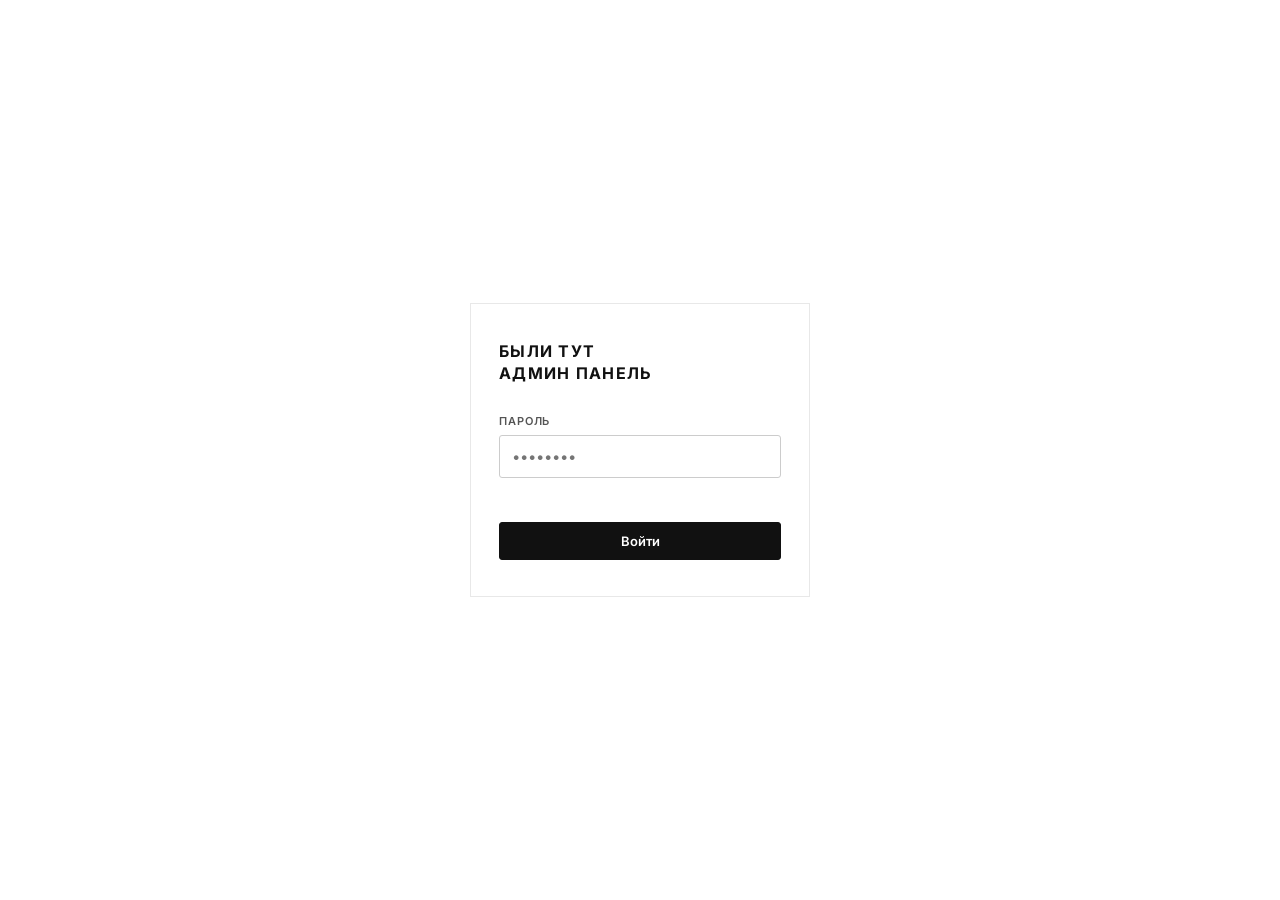
==== commit 17af1274: "Add files via upload" ====
--- a/admin.html
+++ b/admin.html
@@ -25,6 +25,17 @@
 <!-- ============ ADMIN APP ============ -->
 <div class="admin-wrap" id="adminApp" style="display:none">
 
+  <!-- MOBILE TOPBAR -->
+  <div class="mobile-topbar" id="mobileTopbar">
+    <button class="burger-btn" id="burgerBtn" onclick="toggleSidebar()" aria-label="Меню">
+      <span></span><span></span><span></span>
+    </button>
+    <div class="mobile-topbar__title" id="mobileTitle">Блюда</div>
+  </div>
+
+  <!-- SIDEBAR OVERLAY -->
+  <div class="sidebar-overlay" id="sidebarOverlay" onclick="closeSidebar()"></div>
+
   <!-- SIDEBAR -->
   <aside class="sidebar" id="sidebar">
     <div class="sidebar__logo">
@@ -33,22 +44,18 @@
     </div>
     <nav class="sidebar__nav">
       <div class="sidebar__item sidebar__item--active" data-section="dishes" onclick="showSection('dishes', this)">
-        <span class="ico">🍽</span> Блюда
+        Блюда
       </div>
       <div class="sidebar__item" data-section="categories" onclick="showSection('categories', this)">
-        <span class="ico">📂</span> Категории
+        Категории
       </div>
       <div class="sidebar__item" data-section="extras" onclick="showSection('extras', this)">
-        <span class="ico">➕</span> Добавки
+        Добавки
       </div>
     </nav>
     <div class="sidebar__bottom">
-      <a href="menu.html" target="_blank" class="btn btn--ghost btn--sm" style="width:100%;justify-content:center;margin-top:0">
-        ↗ Открыть меню
-      </a>
-      <button class="btn btn--ghost btn--sm" style="width:100%;justify-content:center;margin-top:8px" onclick="doLogout()">
-        Выйти
-      </button>
+      <a href="menu.html" target="_blank" class="btn btn--ghost btn--sm">Открыть меню</a>
+      <button class="btn btn--ghost btn--sm" onclick="doLogout()">Выйти</button>
     </div>
   </aside>
 
@@ -59,7 +66,7 @@
     <div class="section section--active" id="section-dishes">
       <div class="topbar">
         <div class="topbar__title">Блюда</div>
-        <button class="btn" onclick="openAddDish()">+ Добавить блюдо</button>
+        <button class="btn btn--sm" onclick="openAddDish()">+ Добавить</button>
       </div>
 
       <div class="filter-bar">
@@ -92,7 +99,7 @@
       </div>
 
       <div class="add-form">
-        <div class="add-form__title">Новая категория</div>
+        <div class="add-form__title">Добавить категорию</div>
         <div class="form-grid">
           <div class="field">
             <label>Название (отображаемое)</label>
@@ -109,8 +116,8 @@
       </div>
 
       <div class="section-hdr">
-        <span class="section-hdr__title">Все категории</span>
-        <span style="font-size:12px;color:#888">Перетащите для изменения порядка</span>
+        <span class="section-hdr__title">Список категорий</span>
+        <span style="font-size:11px;color:#aaa">Drag для сортировки</span>
       </div>
       <div class="categories-list" id="categoriesList"></div>
     </div>
@@ -118,10 +125,10 @@
     <!-- ===== EXTRAS SECTION ===== -->
     <div class="section" id="section-extras">
       <div class="topbar">
-        <div class="topbar__title">Добавки по умолчанию</div>
-      </div>
-      <div class="add-form" style="margin-bottom:20px">
-        <div class="add-form__title">Добавить добавку</div>
+        <div class="topbar__title">Добавки</div>
+      </div>
+      <div class="add-form">
+        <div class="add-form__title">Новая добавка</div>
         <div class="form-grid">
           <div class="field">
             <label>Название</label>
@@ -165,54 +172,46 @@
     <input type="hidden" id="editCatId" />
     <input type="hidden" id="editDishIdx" />
 
-    <div class="form-grid form-grid--full" style="margin-bottom:14px">
-      <div class="field">
-        <label>Название блюда</label>
-        <input type="text" id="editName" placeholder="Название" />
-      </div>
-    </div>
-
-    <div class="form-grid form-grid--full" style="margin-bottom:14px">
-      <div class="field">
-        <label>Описание</label>
-        <textarea id="editDesc" placeholder="Состав / описание блюда"></textarea>
-      </div>
-    </div>
-
-    <div class="form-grid form-grid--full" style="margin-bottom:6px">
-      <div class="field">
-        <label>URL фото</label>
-        <input type="text" id="editImg" placeholder="https://…" oninput="previewImg()" />
-        <div class="img-preview-wrap">
-          <div class="img-preview-placeholder" id="imgPreviewPlaceholder">🖼</div>
-          <img class="img-preview" id="imgPreview" src="" alt="" style="display:none" />
-          <span style="font-size:12px;color:#888;max-width:300px">Вставьте ссылку на изображение. Можно использовать прямые URL из интернета.</span>
-        </div>
-      </div>
-    </div>
-
-    <div class="field" style="margin-bottom:14px">
+    <div class="field" style="margin-bottom:12px">
+      <label>Название</label>
+      <input type="text" id="editName" placeholder="Название блюда" />
+    </div>
+
+    <div class="field" style="margin-bottom:12px">
+      <label>Описание</label>
+      <textarea id="editDesc" placeholder="Состав, особенности…"></textarea>
+    </div>
+
+    <div class="field" style="margin-bottom:12px">
+      <label>Ссылка на фото</label>
+      <input type="url" id="editImg" placeholder="https://…" oninput="previewImg()" />
+      <div class="img-preview-wrap">
+        <div class="img-preview-placeholder" id="imgPreviewPlaceholder"></div>
+        <img class="img-preview" id="imgPreview" src="" alt="" style="display:none" />
+        <span style="font-size:11px;color:#aaa">Прямая ссылка на изображение</span>
+      </div>
+    </div>
+
+    <div class="field" style="margin-bottom:4px">
       <label>Категория</label>
       <select id="editCatSelect"></select>
     </div>
 
-    <!-- SIZES -->
-    <div class="section-hdr" style="margin-top:16px">
-      <span class="section-hdr__title">Размеры / варианты</span>
+    <div class="section-hdr">
+      <span class="section-hdr__title">Варианты / размеры</span>
       <button class="btn btn--ghost btn--sm" onclick="addSizeRow()">+ Добавить</button>
     </div>
     <div class="sizes-editor" id="sizesEditor"></div>
 
-    <!-- EXTRAS -->
-    <div class="section-hdr" style="margin-top:16px">
+    <div class="section-hdr">
       <span class="section-hdr__title">Добавки</span>
       <button class="btn btn--ghost btn--sm" onclick="addExtraRow()">+ Добавить</button>
     </div>
     <div class="extras-editor" id="extrasEditor"></div>
 
-    <div style="display:flex;gap:10px;margin-top:24px;justify-content:flex-end">
-      <button class="btn btn--ghost" onclick="closeEditModal()">Отмена</button>
-      <button class="btn" onclick="saveDish()">Сохранить</button>
+    <div style="display:flex;gap:8px;margin-top:20px;justify-content:flex-end">
+      <button class="btn btn--ghost btn--sm" onclick="closeEditModal()">Отмена</button>
+      <button class="btn btn--sm" onclick="saveDish()">Сохранить</button>
     </div>
   </div>
 </div>
@@ -241,6 +240,29 @@
 function doLogout() {
   sessionStorage.removeItem('admin_auth');
   location.reload();
+}
+
+// =====================================================================
+// MOBILE SIDEBAR
+// =====================================================================
+function toggleSidebar() {
+  const sidebar = document.getElementById('sidebar');
+  const overlay = document.getElementById('sidebarOverlay');
+  const btn = document.getElementById('burgerBtn');
+  const isOpen = sidebar.classList.contains('sidebar--open');
+  if (isOpen) {
+    closeSidebar();
+  } else {
+    sidebar.classList.add('sidebar--open');
+    overlay.classList.add('sidebar-overlay--open');
+    btn.classList.add('open');
+  }
+}
+
+function closeSidebar() {
+  document.getElementById('sidebar').classList.remove('sidebar--open');
+  document.getElementById('sidebarOverlay').classList.remove('sidebar-overlay--open');
+  document.getElementById('burgerBtn').classList.remove('open');
 }
 
 document.getElementById('pwdInput').addEventListener('keydown', e => { if (e.key === 'Enter') doLogin(); });
@@ -367,11 +389,15 @@
 // =====================================================================
 // SECTION NAVIGATION
 // =====================================================================
+const SECTION_TITLES = { dishes: 'Блюда', categories: 'Категории', extras: 'Добавки' };
+
 function showSection(name, el) {
   document.querySelectorAll('.section').forEach(s => s.classList.remove('section--active'));
   document.querySelectorAll('.sidebar__item').forEach(i => i.classList.remove('sidebar__item--active'));
   document.getElementById('section-' + name).classList.add('section--active');
   el.classList.add('sidebar__item--active');
+  document.getElementById('mobileTitle').textContent = SECTION_TITLES[name] || name;
+  closeSidebar();
 }
 
 // =====================================================================
--- a/admin.css
+++ b/admin.css
@@ -5,15 +5,17 @@
 *, *::before, *::after { box-sizing: border-box; margin: 0; padding: 0; }
 
 :root {
-  --black: #000;
+  --black: #111;
   --white: #fff;
-  --gray-100: #f5f5f5;
+  --gray-100: #f4f4f4;
   --gray-200: #e8e8e8;
-  --gray-300: #d0d0d0;
+  --gray-300: #ccc;
   --gray-500: #888;
-  --gray-700: #444;
-  --radius: 4px;
+  --gray-700: #555;
+  --radius: 3px;
   --font: 'Inter', system-ui, sans-serif;
+  --sidebar-w: 200px;
+  --topbar-h: 52px;
 }
 
 body {
@@ -23,6 +25,7 @@
   font-size: 14px;
   line-height: 1.5;
   min-height: 100vh;
+  -webkit-text-size-adjust: 100%;
 }
 
 /* ---- LOGIN ---- */
@@ -32,21 +35,24 @@
   justify-content: center;
   min-height: 100vh;
   background: var(--white);
+  padding: 20px;
 }
 
 .login-box {
-  width: 320px;
-  border: 1px solid var(--gray-300);
-  padding: 40px 32px;
+  width: 100%;
+  max-width: 340px;
+  border: 1px solid var(--gray-200);
+  padding: 36px 28px;
   background: var(--white);
 }
 
 .login-box h1 {
-  font-size: 18px;
+  font-size: 16px;
   font-weight: 700;
-  letter-spacing: .05em;
-  margin-bottom: 32px;
-  text-transform: uppercase;
+  letter-spacing: .08em;
+  margin-bottom: 28px;
+  text-transform: uppercase;
+  line-height: 1.4;
 }
 
 .login-box label {
@@ -62,14 +68,16 @@
 .login-box input[type="password"] {
   width: 100%;
   border: 1px solid var(--gray-300);
-  padding: 10px 12px;
-  font-size: 14px;
+  padding: 11px 12px;
+  font-size: 15px;
   font-family: var(--font);
   outline: none;
   background: var(--white);
   color: var(--black);
   border-radius: var(--radius);
   transition: border-color .15s;
+  appearance: none;
+  -webkit-appearance: none;
 }
 
 .login-box input[type="password"]:focus {
@@ -87,8 +95,9 @@
 .btn {
   display: inline-flex;
   align-items: center;
+  justify-content: center;
   gap: 6px;
-  padding: 9px 18px;
+  padding: 10px 18px;
   font-size: 13px;
   font-weight: 600;
   font-family: var(--font);
@@ -97,9 +106,11 @@
   border: 1px solid var(--black);
   background: var(--black);
   color: var(--white);
-  transition: background .15s, color .15s;
+  transition: background .15s, color .15s, border-color .15s;
   text-decoration: none;
   white-space: nowrap;
+  -webkit-tap-highlight-color: transparent;
+  touch-action: manipulation;
 }
 
 .btn:hover { background: var(--gray-700); border-color: var(--gray-700); }
@@ -113,22 +124,81 @@
 .btn--danger {
   background: var(--white);
   color: #c00;
-  border-color: #c00;
-}
-.btn--danger:hover { background: #fff0f0; }
+  border-color: #ddd;
+}
+.btn--danger:hover { border-color: #c00; }
 
 .btn--sm {
-  padding: 5px 12px;
+  padding: 6px 12px;
   font-size: 12px;
 }
 
-.btn--full { width: 100%; justify-content: center; margin-top: 20px; }
+.btn--full { width: 100%; margin-top: 20px; }
+
+/* ---- MOBILE TOPBAR ---- */
+.mobile-topbar {
+  display: none;
+  position: fixed;
+  top: 0; left: 0; right: 0;
+  height: var(--topbar-h);
+  background: var(--black);
+  color: var(--white);
+  align-items: center;
+  padding: 0 16px;
+  z-index: 110;
+  gap: 12px;
+}
+
+.mobile-topbar__title {
+  flex: 1;
+  font-size: 13px;
+  font-weight: 700;
+  letter-spacing: .1em;
+  text-transform: uppercase;
+}
+
+.burger-btn {
+  width: 36px;
+  height: 36px;
+  display: flex;
+  flex-direction: column;
+  align-items: center;
+  justify-content: center;
+  gap: 5px;
+  background: none;
+  border: none;
+  cursor: pointer;
+  padding: 0;
+  -webkit-tap-highlight-color: transparent;
+}
+
+.burger-btn span {
+  display: block;
+  width: 20px;
+  height: 1.5px;
+  background: var(--white);
+  transition: transform .2s, opacity .2s;
+}
+
+.burger-btn.open span:nth-child(1) { transform: translateY(6.5px) rotate(45deg); }
+.burger-btn.open span:nth-child(2) { opacity: 0; }
+.burger-btn.open span:nth-child(3) { transform: translateY(-6.5px) rotate(-45deg); }
+
+/* ---- SIDEBAR OVERLAY ---- */
+.sidebar-overlay {
+  display: none;
+  position: fixed;
+  inset: 0;
+  background: rgba(0,0,0,.4);
+  z-index: 105;
+}
+.sidebar-overlay--open { display: block; }
 
 /* ---- LAYOUT ---- */
 .admin-wrap { display: flex; min-height: 100vh; }
 
 .sidebar {
-  width: 220px;
+  width: var(--sidebar-w);
   flex-shrink: 0;
   background: var(--black);
   color: var(--white);
@@ -137,63 +207,65 @@
   position: fixed;
   top: 0; left: 0;
   height: 100vh;
-  z-index: 100;
+  z-index: 106;
   overflow-y: auto;
+  transition: transform .22s ease;
 }
 
 .sidebar__logo {
-  padding: 24px 20px 20px;
-  border-bottom: 1px solid #222;
+  padding: 22px 18px 18px;
+  border-bottom: 1px solid #1e1e1e;
 }
 
 .sidebar__logo-title {
   font-size: 13px;
   font-weight: 700;
-  letter-spacing: .12em;
+  letter-spacing: .1em;
   text-transform: uppercase;
 }
 
 .sidebar__logo-sub {
   font-size: 10px;
-  color: var(--gray-500);
-  letter-spacing: .06em;
-  margin-top: 2px;
-}
-
-.sidebar__nav { padding: 12px 0; flex: 1; }
+  color: #666;
+  margin-top: 3px;
+}
+
+.sidebar__nav { padding: 8px 0; flex: 1; }
 
 .sidebar__item {
   display: flex;
   align-items: center;
   gap: 10px;
-  padding: 11px 20px;
+  padding: 12px 18px;
   font-size: 13px;
-  color: #aaa;
+  color: #999;
   cursor: pointer;
-  border-left: 3px solid transparent;
+  border-left: 2px solid transparent;
   transition: color .15s, border-color .15s, background .15s;
   user-select: none;
-}
-
-.sidebar__item:hover { color: var(--white); background: #111; }
+  -webkit-tap-highlight-color: transparent;
+}
+
+.sidebar__item:hover { color: var(--white); background: rgba(255,255,255,.05); }
 
 .sidebar__item--active {
   color: var(--white);
   border-left-color: var(--white);
-  background: #111;
-}
-
-.sidebar__item .ico { font-size: 15px; width: 18px; text-align: center; }
+  background: rgba(255,255,255,.06);
+}
 
 .sidebar__bottom {
-  padding: 16px 20px;
-  border-top: 1px solid #222;
+  padding: 14px 18px;
+  border-top: 1px solid #1e1e1e;
+  display: flex;
+  flex-direction: column;
+  gap: 6px;
 }
 
 .main {
-  margin-left: 220px;
+  margin-left: var(--sidebar-w);
   flex: 1;
-  padding: 32px;
+  padding: 32px 28px;
   min-height: 100vh;
 }
 
@@ -202,67 +274,92 @@
   display: flex;
   align-items: center;
   justify-content: space-between;
-  margin-bottom: 28px;
+  margin-bottom: 24px;
+  gap: 12px;
 }
 
 .topbar__title {
-  font-size: 20px;
+  font-size: 18px;
   font-weight: 700;
-  letter-spacing: .02em;
 }
 
 /* ---- SECTION ---- */
 .section { display: none; }
 .section--active { display: block; }
 
+/* ---- CARD (replaces add-form) ---- */
+.card {
+  background: var(--white);
+  border: 1px solid var(--gray-200);
+  border-radius: var(--radius);
+  padding: 20px;
+  margin-bottom: 16px;
+}
+
+.card__title {
+  font-size: 11px;
+  font-weight: 700;
+  letter-spacing: .08em;
+  text-transform: uppercase;
+  color: var(--gray-500);
+  margin-bottom: 14px;
+}
+
 /* ---- CATEGORIES LIST ---- */
-.categories-list { display: flex; flex-direction: column; gap: 4px; margin-bottom: 20px; }
+.categories-list { display: flex; flex-direction: column; gap: 3px; margin-bottom: 16px; }
 
 .cat-row {
   display: flex;
   align-items: center;
   gap: 10px;
-  padding: 12px 14px;
-  background: var(--white);
-  border: 1px solid var(--gray-200);
-  border-radius: var(--radius);
+  padding: 11px 14px;
+  background: var(--white);
+  border: 1px solid var(--gray-200);
+  border-radius: var(--radius);
+  transition: border-color .15s;
+}
+.cat-row.drag-over { border-color: var(--black); }
+.cat-row.dragging { opacity: .35; }
+
+.cat-row__drag {
+  color: var(--gray-300);
+  font-size: 14px;
+  user-select: none;
   cursor: grab;
-  transition: box-shadow .15s;
-}
-.cat-row:active { cursor: grabbing; }
-.cat-row.dragging { opacity: .4; box-shadow: 0 4px 16px rgba(0,0,0,.15); }
-.cat-row.drag-over { border-color: var(--black); }
-
-.cat-row__drag { color: var(--gray-300); font-size: 16px; user-select: none; }
+  padding: 2px 0;
+  flex-shrink: 0;
+  line-height: 1;
+}
+.cat-row__drag:active { cursor: grabbing; }
+
 .cat-row__name { flex: 1; font-weight: 600; font-size: 14px; }
 .cat-row__id { font-size: 11px; color: var(--gray-500); font-family: monospace; }
-.cat-row__actions { display: flex; gap: 6px; }
-
-/* ---- ADD CATEGORY FORM ---- */
+.cat-row__actions { display: flex; gap: 5px; flex-shrink: 0; }
+
+/* ---- ADD FORM (legacy alias) ---- */
 .add-form {
   background: var(--white);
   border: 1px solid var(--gray-200);
   border-radius: var(--radius);
   padding: 20px;
-  margin-bottom: 20px;
+  margin-bottom: 16px;
 }
 
 .add-form__title {
-  font-size: 13px;
+  font-size: 11px;
   font-weight: 700;
-  letter-spacing: .06em;
-  text-transform: uppercase;
-  margin-bottom: 16px;
-  color: var(--gray-700);
+  letter-spacing: .08em;
+  text-transform: uppercase;
+  margin-bottom: 14px;
+  color: var(--gray-500);
 }
 
 .form-grid {
   display: grid;
   grid-template-columns: 1fr 1fr;
-  gap: 14px;
-}
-
-.form-grid--3 { grid-template-columns: 1fr 1fr 1fr; }
+  gap: 12px;
+}
+
 .form-grid--full { grid-template-columns: 1fr; }
 
 .field { display: flex; flex-direction: column; gap: 5px; }
@@ -279,8 +376,8 @@
 .field textarea,
 .field select {
   border: 1px solid var(--gray-300);
-  padding: 8px 10px;
-  font-size: 13px;
+  padding: 9px 10px;
+  font-size: 14px;
   font-family: var(--font);
   background: var(--white);
   color: var(--black);
@@ -288,22 +385,25 @@
   outline: none;
   transition: border-color .15s;
   width: 100%;
-}
+  -webkit-appearance: none;
+  appearance: none;
+}
+.field select { background-image: url("data:image/svg+xml,%3Csvg xmlns='http://www.w3.org/2000/svg' width='10' height='6'%3E%3Cpath d='M0 0l5 6 5-6z' fill='%23888'/%3E%3C/svg%3E"); background-repeat: no-repeat; background-position: right 10px center; padding-right: 28px; }
 .field input:focus,
 .field textarea:focus,
-.field select:focus { border-color: var(--black); }
-
-.field textarea { resize: vertical; min-height: 72px; }
-
-.form-actions { display: flex; gap: 8px; margin-top: 16px; }
-
-/* ---- DISHES TABLE ---- */
+.field select:focus { border-color: var(--black); outline: none; }
+
+.field textarea { resize: vertical; min-height: 70px; }
+
+.form-actions { display: flex; gap: 8px; margin-top: 14px; }
+
+/* ---- DISHES LIST (mobile-friendly cards) ---- */
 .dishes-table-wrap {
   background: var(--white);
   border: 1px solid var(--gray-200);
   border-radius: var(--radius);
   overflow: hidden;
-  margin-bottom: 20px;
+  margin-bottom: 16px;
 }
 
 .dishes-table {
@@ -315,11 +415,11 @@
 .dishes-table th {
   background: var(--black);
   color: var(--white);
-  font-size: 11px;
+  font-size: 10px;
   font-weight: 600;
-  letter-spacing: .07em;
-  text-transform: uppercase;
-  padding: 10px 14px;
+  letter-spacing: .08em;
+  text-transform: uppercase;
+  padding: 9px 14px;
   text-align: left;
 }
 
@@ -330,11 +430,10 @@
 }
 
 .dishes-table tr:last-child td { border-bottom: none; }
-.dishes-table tr:hover td { background: var(--gray-100); }
 
 .dish-thumb {
-  width: 48px;
-  height: 36px;
+  width: 44px;
+  height: 33px;
   object-fit: cover;
   border-radius: 2px;
   border: 1px solid var(--gray-200);
@@ -343,25 +442,22 @@
 }
 
 .dish-thumb-placeholder {
-  width: 48px;
-  height: 36px;
+  width: 44px;
+  height: 33px;
   background: var(--gray-200);
   border-radius: 2px;
-  display: flex;
-  align-items: center;
-  justify-content: center;
-  font-size: 18px;
-}
-
-.dish-name-cell { font-weight: 600; max-width: 180px; }
-.dish-price-cell { white-space: nowrap; color: var(--gray-700); }
+}
+
+.dish-name-cell { font-weight: 600; }
+.dish-price-cell { white-space: nowrap; color: var(--gray-700); font-size: 13px; }
 .dish-cat-badge {
   font-size: 11px;
   background: var(--gray-100);
   border: 1px solid var(--gray-200);
   border-radius: 2px;
-  padding: 2px 7px;
+  padding: 2px 6px;
   color: var(--gray-700);
+  white-space: nowrap;
 }
 
 /* ---- MODAL EDIT ---- */
@@ -369,63 +465,68 @@
   display: none;
   position: fixed;
   inset: 0;
-  background: rgba(0,0,0,.55);
+  background: rgba(0,0,0,.5);
   z-index: 200;
-  align-items: center;
+  align-items: flex-start;
   justify-content: center;
+  padding: 20px 12px;
+  overflow-y: auto;
 }
 .edit-overlay--open { display: flex; }
 
 .edit-modal {
   background: var(--white);
-  width: 680px;
-  max-width: 95vw;
-  max-height: 90vh;
-  overflow-y: auto;
-  border-radius: var(--radius);
-  padding: 28px 28px 20px;
+  width: 100%;
+  max-width: 620px;
+  border-radius: var(--radius);
+  padding: 24px 20px 20px;
   position: relative;
+  margin: auto;
 }
 
 .edit-modal__header {
   display: flex;
   align-items: center;
   justify-content: space-between;
-  margin-bottom: 22px;
+  margin-bottom: 20px;
 }
 
 .edit-modal__title {
+  font-size: 15px;
+  font-weight: 700;
+}
+
+.edit-modal__close {
+  width: 32px;
+  height: 32px;
+  display: flex;
+  align-items: center;
+  justify-content: center;
+  background: none;
+  border: 1px solid var(--gray-200);
+  border-radius: var(--radius);
   font-size: 16px;
-  font-weight: 700;
-}
-
-.edit-modal__close {
-  background: none;
-  border: none;
-  font-size: 20px;
   cursor: pointer;
   color: var(--gray-500);
-  line-height: 1;
-  padding: 2px 6px;
-  border-radius: var(--radius);
+  flex-shrink: 0;
+  -webkit-tap-highlight-color: transparent;
 }
 .edit-modal__close:hover { color: var(--black); background: var(--gray-100); }
 
 /* ---- SIZES EDITOR ---- */
-.sizes-editor { margin-top: 8px; }
+.sizes-editor { margin-top: 6px; }
 .sizes-editor__row {
   display: grid;
-  grid-template-columns: 1fr 1fr 80px 32px;
+  grid-template-columns: 1fr 90px 80px 34px;
   gap: 8px;
   align-items: end;
   margin-bottom: 8px;
 }
-.sizes-editor__add { margin-top: 4px; }
 
 /* ---- EXTRAS EDITOR ---- */
 .extras-editor__row {
   display: grid;
-  grid-template-columns: 1fr 80px 32px;
+  grid-template-columns: 1fr 80px 34px;
   gap: 8px;
   align-items: end;
   margin-bottom: 8px;
@@ -433,66 +534,72 @@
 
 /* ---- ICON BUTTON ---- */
 .icon-btn {
-  width: 32px;
-  height: 32px;
+  width: 34px;
+  height: 34px;
   display: inline-flex;
   align-items: center;
   justify-content: center;
-  border: 1px solid var(--gray-300);
+  border: 1px solid var(--gray-200);
   background: var(--white);
   border-radius: var(--radius);
   cursor: pointer;
-  font-size: 15px;
+  font-size: 13px;
   color: var(--gray-700);
-  transition: background .15s, color .15s;
+  transition: background .15s, color .15s, border-color .15s;
   flex-shrink: 0;
+  -webkit-tap-highlight-color: transparent;
 }
 .icon-btn:hover { background: var(--gray-100); color: var(--black); }
-.icon-btn--danger:hover { background: #fff0f0; color: #c00; border-color: #c00; }
+.icon-btn--danger:hover { color: #c00; border-color: #c00; }
 
 /* ---- FILTER BAR ---- */
 .filter-bar {
   display: flex;
-  gap: 10px;
-  align-items: center;
-  margin-bottom: 16px;
+  gap: 8px;
+  align-items: center;
+  margin-bottom: 14px;
   flex-wrap: wrap;
 }
 
 .filter-bar input,
 .filter-bar select {
   border: 1px solid var(--gray-300);
-  padding: 8px 12px;
-  font-size: 13px;
+  padding: 9px 12px;
+  font-size: 14px;
   font-family: var(--font);
   border-radius: var(--radius);
   outline: none;
   background: var(--white);
   color: var(--black);
   transition: border-color .15s;
-}
+  -webkit-appearance: none;
+  appearance: none;
+}
+.filter-bar select { background-image: url("data:image/svg+xml,%3Csvg xmlns='http://www.w3.org/2000/svg' width='10' height='6'%3E%3Cpath d='M0 0l5 6 5-6z' fill='%23888'/%3E%3C/svg%3E"); background-repeat: no-repeat; background-position: right 10px center; padding-right: 28px; }
 .filter-bar input:focus,
 .filter-bar select:focus { border-color: var(--black); }
-.filter-bar input { min-width: 200px; }
+.filter-bar input { flex: 1; min-width: 140px; }
+.filter-bar select { min-width: 140px; }
 
 /* ---- TOAST ---- */
 .toast {
   position: fixed;
-  bottom: 28px;
-  right: 28px;
+  bottom: 20px;
+  left: 50%;
+  transform: translateX(-50%) translateY(6px);
   background: var(--black);
   color: var(--white);
-  padding: 12px 20px;
+  padding: 11px 20px;
   border-radius: var(--radius);
   font-size: 13px;
   font-weight: 600;
   z-index: 999;
   opacity: 0;
-  transform: translateY(8px);
   transition: opacity .2s, transform .2s;
   pointer-events: none;
-}
-.toast--show { opacity: 1; transform: translateY(0); }
+  white-space: nowrap;
+}
+.toast--show { opacity: 1; transform: translateX(-50%) translateY(0); }
 
 /* ---- IMG PREVIEW ---- */
 .img-preview-wrap {
@@ -502,24 +609,21 @@
   align-items: center;
 }
 .img-preview {
-  width: 80px;
-  height: 60px;
+  width: 72px;
+  height: 54px;
   object-fit: cover;
   border: 1px solid var(--gray-200);
   border-radius: var(--radius);
   background: var(--gray-100);
+  flex-shrink: 0;
 }
 .img-preview-placeholder {
-  width: 80px;
-  height: 60px;
+  width: 72px;
+  height: 54px;
   background: var(--gray-100);
   border: 1px dashed var(--gray-300);
   border-radius: var(--radius);
-  display: flex;
-  align-items: center;
-  justify-content: center;
-  font-size: 22px;
-  color: var(--gray-300);
+  flex-shrink: 0;
 }
 
 /* ---- SECTION HEADER ---- */
@@ -527,52 +631,74 @@
   display: flex;
   align-items: center;
   justify-content: space-between;
-  margin-bottom: 16px;
+  margin-bottom: 10px;
+  margin-top: 20px;
 }
 
 .section-hdr__title {
-  font-size: 13px;
+  font-size: 11px;
   font-weight: 700;
-  letter-spacing: .07em;
-  text-transform: uppercase;
-  color: var(--gray-700);
-}
-
-/* ---- DRAG HANDLE ---- */
-.drag-handle {
-  cursor: grab;
-  color: var(--gray-300);
-  font-size: 18px;
-  padding: 0 4px;
-  user-select: none;
-}
-.drag-handle:active { cursor: grabbing; }
+  letter-spacing: .08em;
+  text-transform: uppercase;
+  color: var(--gray-500);
+}
 
 /* ---- EMPTY STATE ---- */
 .empty-state {
   text-align: center;
-  padding: 48px 20px;
+  padding: 40px 20px;
   color: var(--gray-500);
-  font-size: 14px;
+  font-size: 13px;
 }
 
 /* ---- SCROLLBAR ---- */
-::-webkit-scrollbar { width: 6px; height: 6px; }
+::-webkit-scrollbar { width: 4px; height: 4px; }
 ::-webkit-scrollbar-track { background: transparent; }
-::-webkit-scrollbar-thumb { background: var(--gray-300); border-radius: 3px; }
-::-webkit-scrollbar-thumb:hover { background: var(--gray-500); }
-
-/* ---- RESPONSIVE ---- */
-@media (max-width: 768px) {
-  .sidebar { width: 200px; }
-  .main { margin-left: 200px; padding: 20px 16px; }
+::-webkit-scrollbar-thumb { background: var(--gray-300); border-radius: 2px; }
+
+/* ---- MOBILE ---- */
+@media (max-width: 680px) {
+  .mobile-topbar { display: flex; }
+
+  .sidebar {
+    transform: translateX(-100%);
+    top: 0;
+  }
+  .sidebar--open { transform: translateX(0); }
+
+  .main {
+    margin-left: 0;
+    padding: 16px 14px;
+    padding-top: calc(var(--topbar-h) + 16px);
+  }
+
+  .topbar { margin-bottom: 16px; }
+  .topbar__title { font-size: 16px; }
+
   .form-grid { grid-template-columns: 1fr; }
-  .form-grid--3 { grid-template-columns: 1fr; }
-  .sizes-editor__row { grid-template-columns: 1fr 1fr 72px 32px; }
-}
-
-@media (max-width: 600px) {
-  .sidebar { transform: translateX(-100%); transition: transform .2s; }
-  .sidebar--open { transform: translateX(0); }
-  .main { margin-left: 0; padding: 16px; }
-}
+
+  .sizes-editor__row {
+    grid-template-columns: 1fr 80px 70px 34px;
+  }
+
+  .dishes-table th:nth-child(1),
+  .dishes-table td:nth-child(1) { display: none; }
+
+  .dishes-table th:nth-child(3),
+  .dishes-table td:nth-child(3) { display: none; }
+
+  .cat-row__id { display: none; }
+
+  .filter-bar { flex-direction: column; align-items: stretch; }
+  .filter-bar input, .filter-bar select { width: 100%; }
+
+  .edit-overlay { padding: 0; align-items: flex-end; }
+  .edit-modal {
+    border-radius: var(--radius) var(--radius) 0 0;
+    max-height: 92vh;
+    overflow-y: auto;
+    margin: 0;
+    width: 100%;
+    max-width: 100%;
+  }
+}
